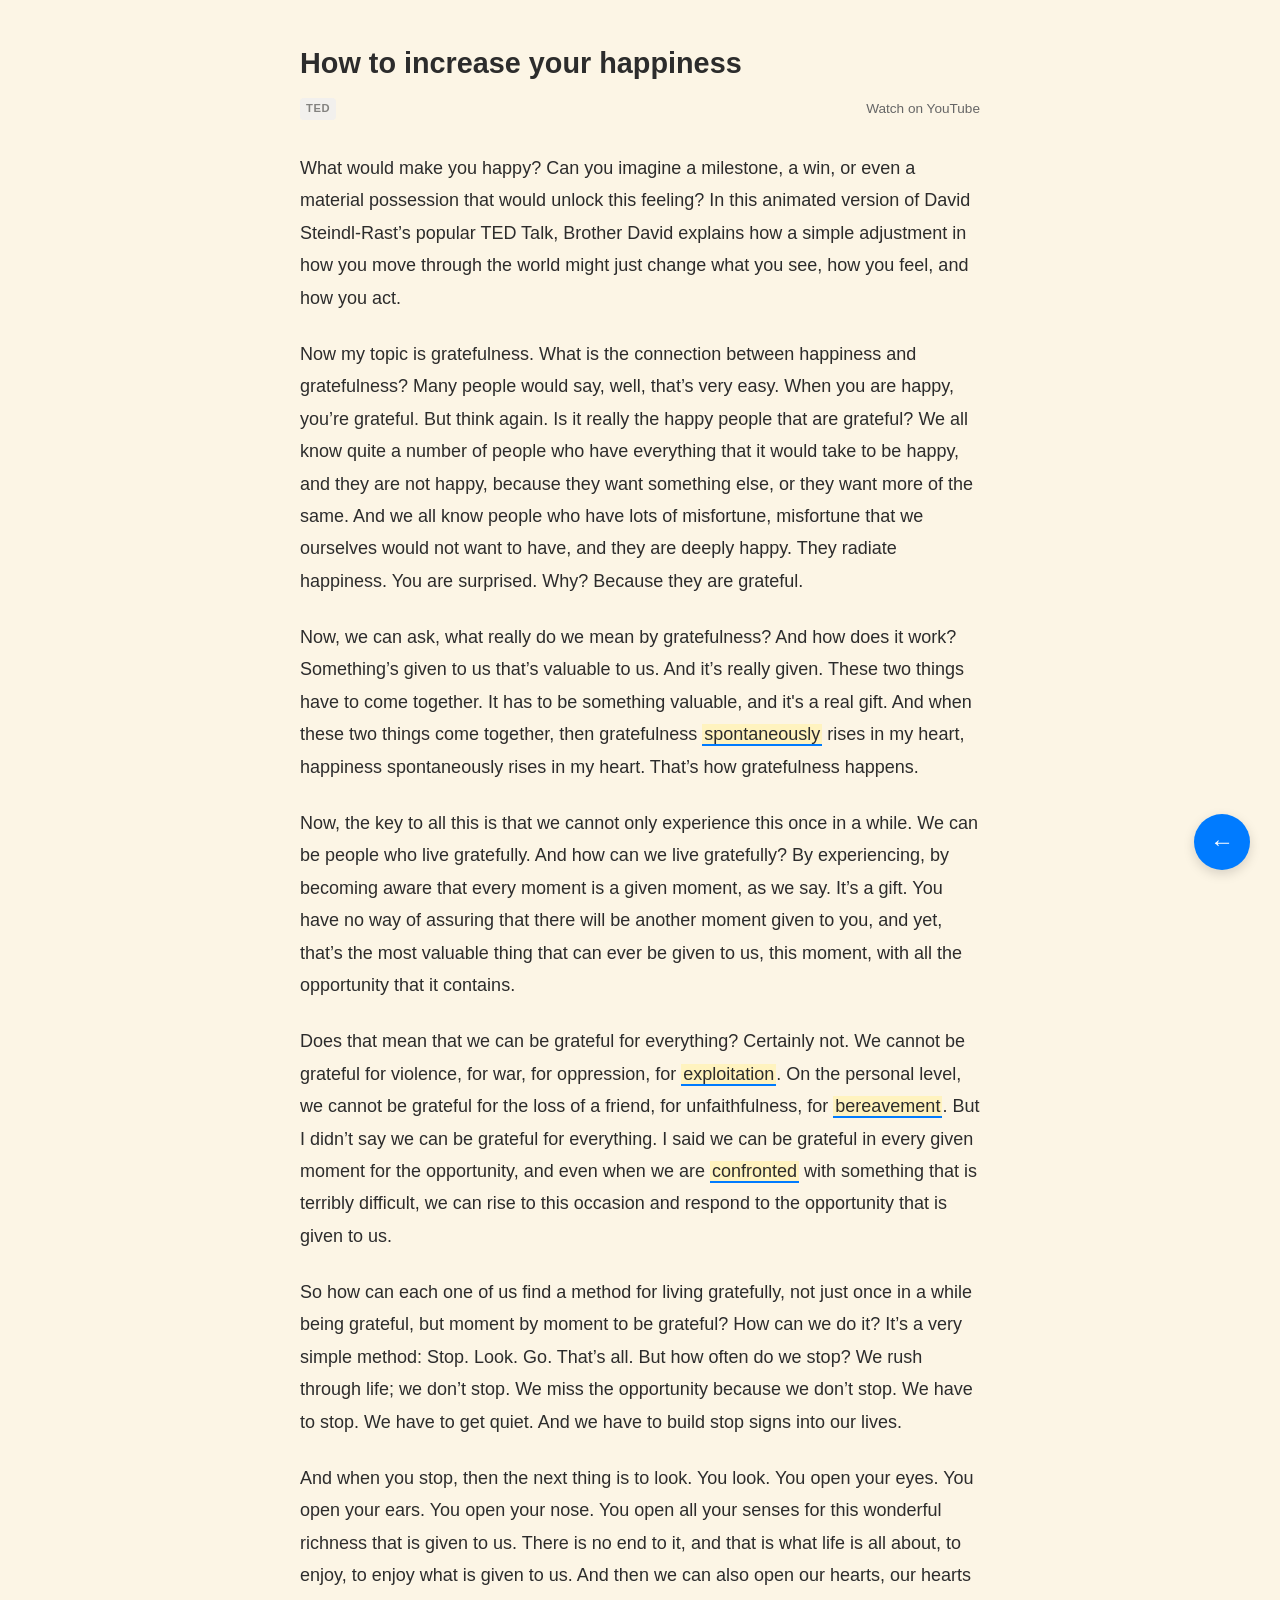
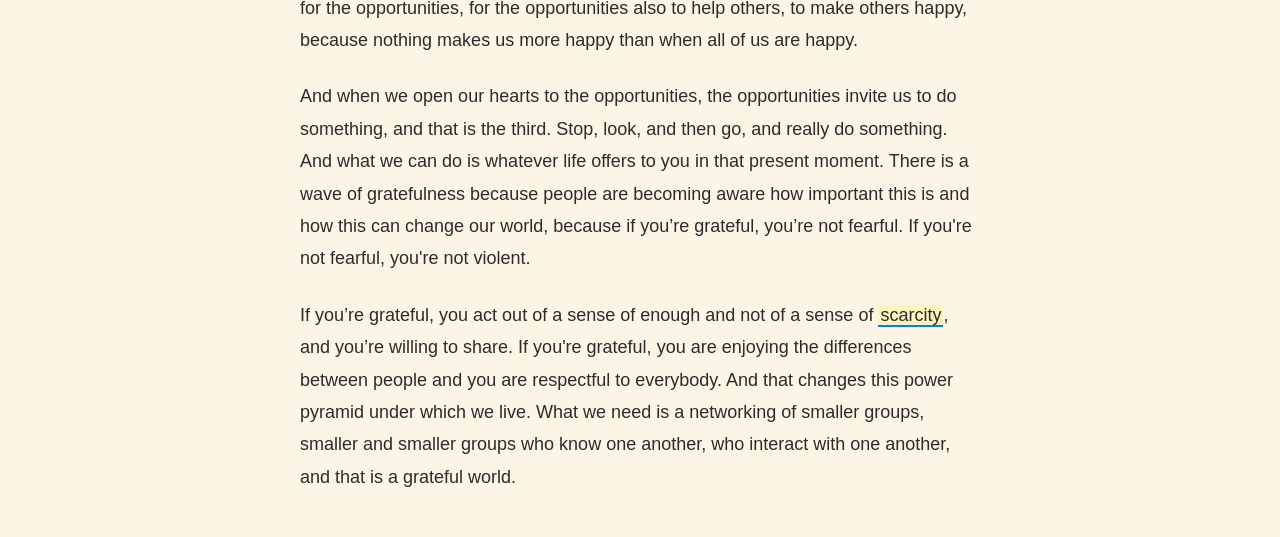
==== reads/how-to-increase-your-happiness.html @ a0a731c5 "init" ====
<!DOCTYPE html>
<html lang="en">

<head>
    <meta charset="UTF-8">
    <meta name="viewport" content="width=device-width, initial-scale=1.0">
    <title>How to increase your happiness - Brother David Steindl-Rast - English Reading Notes</title>
    <link rel="stylesheet" href="../style.css">
</head>

<body>
    <div class="container">
        <article>
            <h1>How to increase your happiness</h1>
            <div class="meta article-meta">
                <span class="tag">TED</span>
                <a href="https://www.youtube.com/watch?v=m4Ics03xzUQ" class="video-link" target="_blank"
                    rel="noopener">Watch on YouTube</a>
            </div>

            <p>
                What would make you happy? Can you imagine a milestone, a win, or even a material possession that would
                unlock this feeling? In this animated version of David Steindl-Rast’s popular TED Talk, Brother David
                explains how a simple adjustment in how you move through the world might just change what you see, how
                you feel, and how you act.
            </p>

            <p>
                Now my topic is gratefulness. What is the connection between happiness and gratefulness? Many people
                would say, well, that’s very easy. When you are happy, you’re grateful. But think again. Is it really
                the happy people that are grateful? We all know quite a number of people who have everything that it
                would take to be happy, and they are not happy, because they want something else, or they want more of
                the same. And we all know people who have lots of misfortune, misfortune that we ourselves would not
                want to have, and they are deeply happy. They radiate happiness. You are surprised. Why? Because they
                are grateful.
            </p>

            <p>
                Now, we can ask, what really do we mean by gratefulness? And how does it work? Something’s given to us
                that’s valuable to us. And it’s really given. These two things have to come together. It has to be
                something valuable, and it's a real gift. And when these two things come together, then gratefulness
                <mark
                    title="Happening or done in a natural, often sudden way, without any planning or being forced">spontaneously</mark>
                rises in my heart, happiness spontaneously rises in my heart. That’s how gratefulness happens.
            </p>

            <p>
                Now, the key to all this is that we cannot only experience this once in a while. We can be people who
                live gratefully. And how can we live gratefully? By experiencing, by becoming aware that every moment is
                a given moment, as we say. It’s a gift. You have no way of assuring that there will be another moment
                given to you, and yet, that’s the most valuable thing that can ever be given to us, this moment, with
                all the opportunity that it contains.
            </p>

            <p>
                Does that mean that we can be grateful for everything? Certainly not. We cannot be grateful for
                violence, for war, for oppression, for <mark
                    title="The action of treating someone unfairly in order to benefit from their work">exploitation</mark>.
                On the personal level, we cannot be grateful for the loss of a friend, for unfaithfulness, for <mark
                    title="The state of being deprived of a loved one or a near relative">bereavement</mark>. But I
                didn’t say we can be grateful for everything. I said we can be grateful in every given moment for the
                opportunity, and even when we are <mark title="Faced with a problem or difficulty">confronted</mark>
                with something that is terribly difficult, we can rise to this occasion and respond to the opportunity
                that is given to us.
            </p>

            <p>
                So how can each one of us find a method for living gratefully, not just once in a while being grateful,
                but moment by moment to be grateful? How can we do it? It’s a very simple method: Stop. Look. Go. That’s
                all. But how often do we stop? We rush through life; we don’t stop. We miss the opportunity because we
                don’t stop. We have to stop. We have to get quiet. And we have to build stop signs into our lives.
            </p>

            <p>
                And when you stop, then the next thing is to look. You look. You open your eyes. You open your ears. You
                open your nose. You open all your senses for this wonderful richness that is given to us. There is no
                end to it, and that is what life is all about, to enjoy, to enjoy what is given to us. And then we can
                also open our hearts, our hearts for the opportunities, for the opportunities also to help others, to
                make others happy, because nothing makes us more happy than when all of us are happy.
            </p>

            <p>
                And when we open our hearts to the opportunities, the opportunities invite us to do something, and that
                is the third. Stop, look, and then go, and really do something. And what we can do is whatever life
                offers to you in that present moment. There is a wave of gratefulness because people are becoming aware
                how important this is and how this can change our world, because if you’re grateful, you’re not fearful.
                If you're not fearful, you're not violent.
            </p>

            <p>
                If you’re grateful, you act out of a sense of enough and not of a sense of <mark
                    title="The state of being in short supply">scarcity</mark>, and you’re willing to share. If you're
                grateful, you are enjoying the differences between people and you are respectful to everybody. And that
                changes this power pyramid under which we live. What we need is a networking of smaller groups, smaller
                and smaller groups who know one another, who interact with one another, and that is a grateful world.
            </p>
        </article>
    </div>

    <a href="../index.html" class="back-button" aria-label="Go back to index">
        ←
    </a>
</body>

</html>
---- style.css ----
:root {
    /* Light Theme */
    --bg-color: #fcf5e5;
    /* Book-like light yellow */
    --text-color: #2c2c2c;
    --secondary-text: #666666;
    --accent-color: #007bff;
    --tag-bg: #f0f0f0;
    --mark-bg: #fff3bf;
    --dialogue-bg: #f8f9fa;
    --border-color: #eeeeee;
    --max-width: 680px;
}

@media (prefers-color-scheme: dark) {
    :root {
        --bg-color: #121212;
        --text-color: #e0e0e0;
        --secondary-text: #aaaaaa;
        --accent-color: #3793ff;
        --tag-bg: #2a2a2a;
        --mark-bg: #4d4310;
        --dialogue-bg: #1e1e1e;
        --border-color: #333333;
    }
}

* {
    box-sizing: border-box;
    margin: 0;
    padding: 0;
}

body {
    font-family: -apple-system, BlinkMacSystemFont, "Segoe UI", Roboto, Helvetica, Arial, sans-serif;
    background-color: var(--bg-color);
    color: var(--text-color);
    line-height: 1.6;
    font-size: 18px;
    padding: 20px;
    display: flex;
    justify-content: center;
}

.container {
    width: 100%;
    max-width: var(--max-width);
}

header {
    margin-bottom: 40px;
    padding-bottom: 20px;
    border-bottom: 1px solid var(--border-color);
}

h1 {
    font-size: 1.8rem;
    font-weight: 700;
}

/* Index Page Styles */
.article-list {
    list-style: none;
}

.article-item {
    margin-bottom: 8px;
    padding-bottom: 8px;
    border-bottom: 1px solid var(--border-color);
}

.article-item a {
    text-decoration: none;
    color: var(--text-color);
    display: flex;
    justify-content: space-between;
    align-items: center;
    gap: 12px;
}

.article-item h2 {
    font-size: 1.1rem;
    margin-bottom: 0;
    transition: color 0.2s;
    font-weight: 500;
}

.article-item a:hover h2 {
    color: var(--accent-color);
}

.meta {
    font-size: 0.9rem;
    color: var(--secondary-text);
    display: flex;
    gap: 12px;
    align-items: center;
}

.tag {
    background-color: var(--tag-bg);
    padding: 2px 6px;
    border-radius: 4px;
    text-transform: uppercase;
    font-size: 0.7rem;
    font-weight: 600;
    letter-spacing: 0.05em;
    white-space: nowrap;
    opacity: 0.8;
}

/* Article Page Styles */
article {
    margin-top: 20px;
}

article h1 {
    margin-bottom: 12px;
}

.article-meta {
    margin-bottom: 32px;
    display: flex;
    justify-content: space-between;
    align-items: center;
}

.video-link {
    color: var(--secondary-text);
    text-decoration: none;
    font-size: 0.85rem;
    transition: color 0.2s;
}

.video-link:hover {
    color: #ff0000;
}

p {
    margin-bottom: 1.5rem;
    line-height: 1.8;
}

mark {
    background-color: var(--mark-bg);
    color: inherit;
    padding: 0 2px;
    border-bottom: 2px solid var(--accent-color);
}

.dialogue-block {
    background-color: var(--dialogue-bg);
    padding: 20px;
    border-left: 4px solid var(--accent-color);
    margin: 24px 0;
    font-style: italic;
}

.dialogue-item {
    margin-bottom: 8px;
}

.dialogue-item:last-child {
    margin-bottom: 0;
}

.dialogue-speaker {
    font-weight: 700;
    font-style: normal;
    margin-right: 8px;
}

/* Floating Back Button */
.back-button {
    position: fixed;
    bottom: 30px;
    right: 30px;
    width: 56px;
    height: 56px;
    background-color: var(--accent-color);
    color: #ffffff;
    border-radius: 50%;
    display: flex;
    align-items: center;
    justify-content: center;
    text-decoration: none;
    font-size: 24px;
    box-shadow: 0 4px 12px rgba(0, 0, 0, 0.15);
    transition: transform 0.2s, box-shadow 0.2s;
    z-index: 1000;
}

.back-button:hover {
    transform: scale(1.1);
    box-shadow: 0 6px 16px rgba(0, 0, 0, 0.2);
}

@media (max-width: 480px) {
    body {
        font-size: 17px;
        padding: 16px;
    }

    .back-button {
        bottom: 20px;
        right: 20px;
    }
}
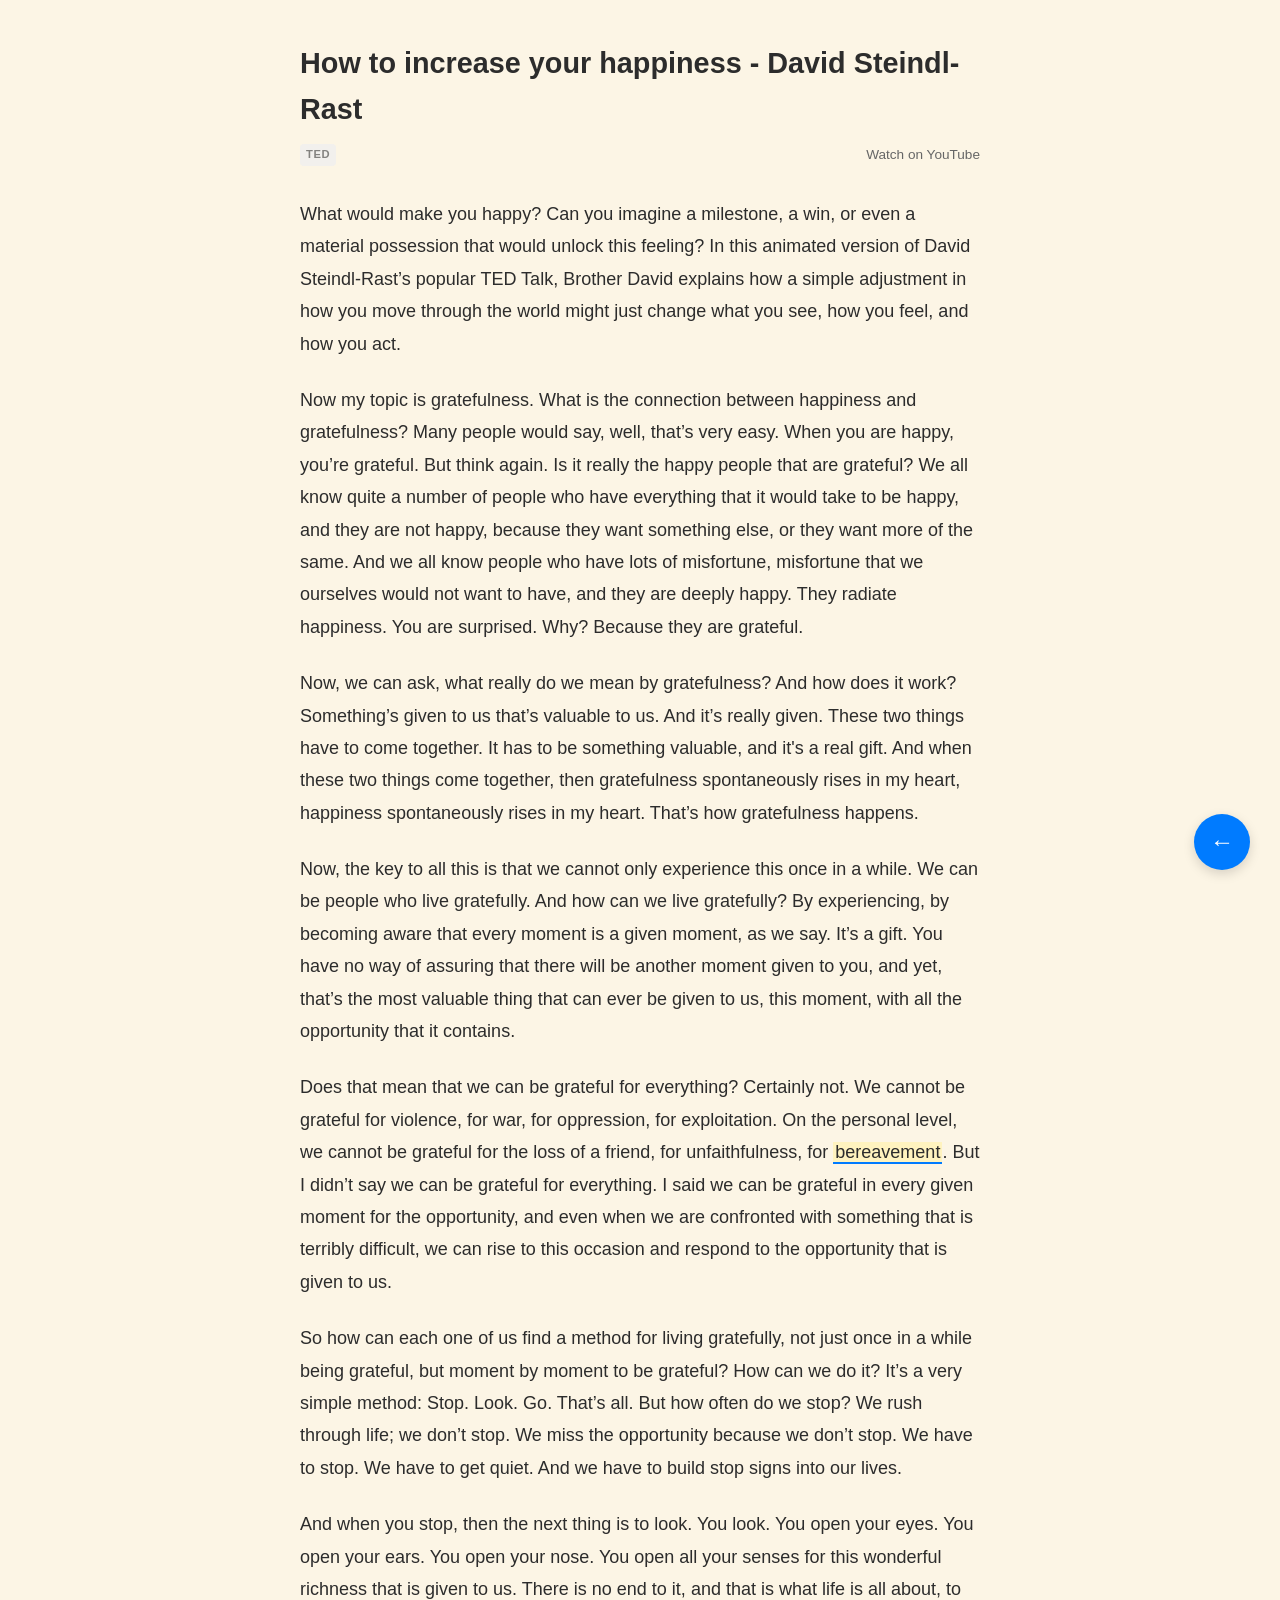
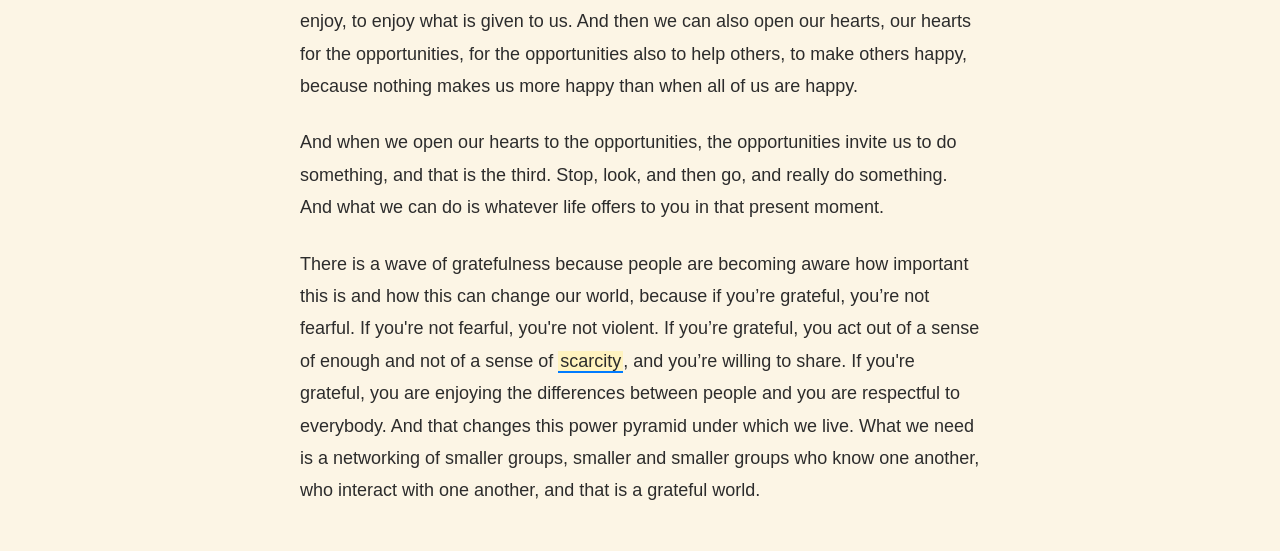
==== commit fdb82db1: "add new page" ====
--- a/reads/how-to-increase-your-happiness.html
+++ b/reads/how-to-increase-your-happiness.html
@@ -4,14 +4,14 @@
 <head>
     <meta charset="UTF-8">
     <meta name="viewport" content="width=device-width, initial-scale=1.0">
-    <title>How to increase your happiness - Brother David Steindl-Rast - English Reading Notes</title>
+    <title>How to increase your happiness - David Steindl-Rast - English Reading Notes</title>
     <link rel="stylesheet" href="../style.css">
 </head>
 
 <body>
     <div class="container">
         <article>
-            <h1>How to increase your happiness</h1>
+            <h1>How to increase your happiness - David Steindl-Rast</h1>
             <div class="meta article-meta">
                 <span class="tag">TED</span>
                 <a href="https://www.youtube.com/watch?v=m4Ics03xzUQ" class="video-link" target="_blank"
@@ -39,9 +39,8 @@
                 Now, we can ask, what really do we mean by gratefulness? And how does it work? Something’s given to us
                 that’s valuable to us. And it’s really given. These two things have to come together. It has to be
                 something valuable, and it's a real gift. And when these two things come together, then gratefulness
-                <mark
-                    title="Happening or done in a natural, often sudden way, without any planning or being forced">spontaneously</mark>
-                rises in my heart, happiness spontaneously rises in my heart. That’s how gratefulness happens.
+                spontaneously rises in my heart, happiness spontaneously rises in my heart. That’s how gratefulness
+                happens.
             </p>
 
             <p>
@@ -54,14 +53,12 @@
 
             <p>
                 Does that mean that we can be grateful for everything? Certainly not. We cannot be grateful for
-                violence, for war, for oppression, for <mark
-                    title="The action of treating someone unfairly in order to benefit from their work">exploitation</mark>.
-                On the personal level, we cannot be grateful for the loss of a friend, for unfaithfulness, for <mark
-                    title="The state of being deprived of a loved one or a near relative">bereavement</mark>. But I
-                didn’t say we can be grateful for everything. I said we can be grateful in every given moment for the
-                opportunity, and even when we are <mark title="Faced with a problem or difficulty">confronted</mark>
-                with something that is terribly difficult, we can rise to this occasion and respond to the opportunity
-                that is given to us.
+                violence, for war, for oppression, for exploitation. On the personal level, we cannot be grateful for
+                the loss of a friend, for unfaithfulness, for <mark
+                    title="The state of being deprived of a close relation or friend through their death">bereavement</mark>.
+                But I didn’t say we can be grateful for everything. I said we can be grateful in every given moment for
+                the opportunity, and even when we are confronted with something that is terribly difficult, we can rise
+                to this occasion and respond to the opportunity that is given to us.
             </p>
 
             <p>
@@ -82,17 +79,18 @@
             <p>
                 And when we open our hearts to the opportunities, the opportunities invite us to do something, and that
                 is the third. Stop, look, and then go, and really do something. And what we can do is whatever life
-                offers to you in that present moment. There is a wave of gratefulness because people are becoming aware
-                how important this is and how this can change our world, because if you’re grateful, you’re not fearful.
-                If you're not fearful, you're not violent.
+                offers to you in that present moment.
             </p>
 
             <p>
-                If you’re grateful, you act out of a sense of enough and not of a sense of <mark
-                    title="The state of being in short supply">scarcity</mark>, and you’re willing to share. If you're
-                grateful, you are enjoying the differences between people and you are respectful to everybody. And that
-                changes this power pyramid under which we live. What we need is a networking of smaller groups, smaller
-                and smaller groups who know one another, who interact with one another, and that is a grateful world.
+                There is a wave of gratefulness because people are becoming aware how important this is and how this can
+                change our world, because if you’re grateful, you’re not fearful. If you're not fearful, you're not
+                violent. If you’re grateful, you act out of a sense of enough and not of a sense of <mark
+                    title="The state of being scarce or in short supply; shortage">scarcity</mark>, and you’re willing
+                to share. If you're grateful, you are enjoying the differences between people and you are respectful to
+                everybody. And that changes this power pyramid under which we live. What we need is a networking of
+                smaller groups, smaller and smaller groups who know one another, who interact with one another, and that
+                is a grateful world.
             </p>
         </article>
     </div>
